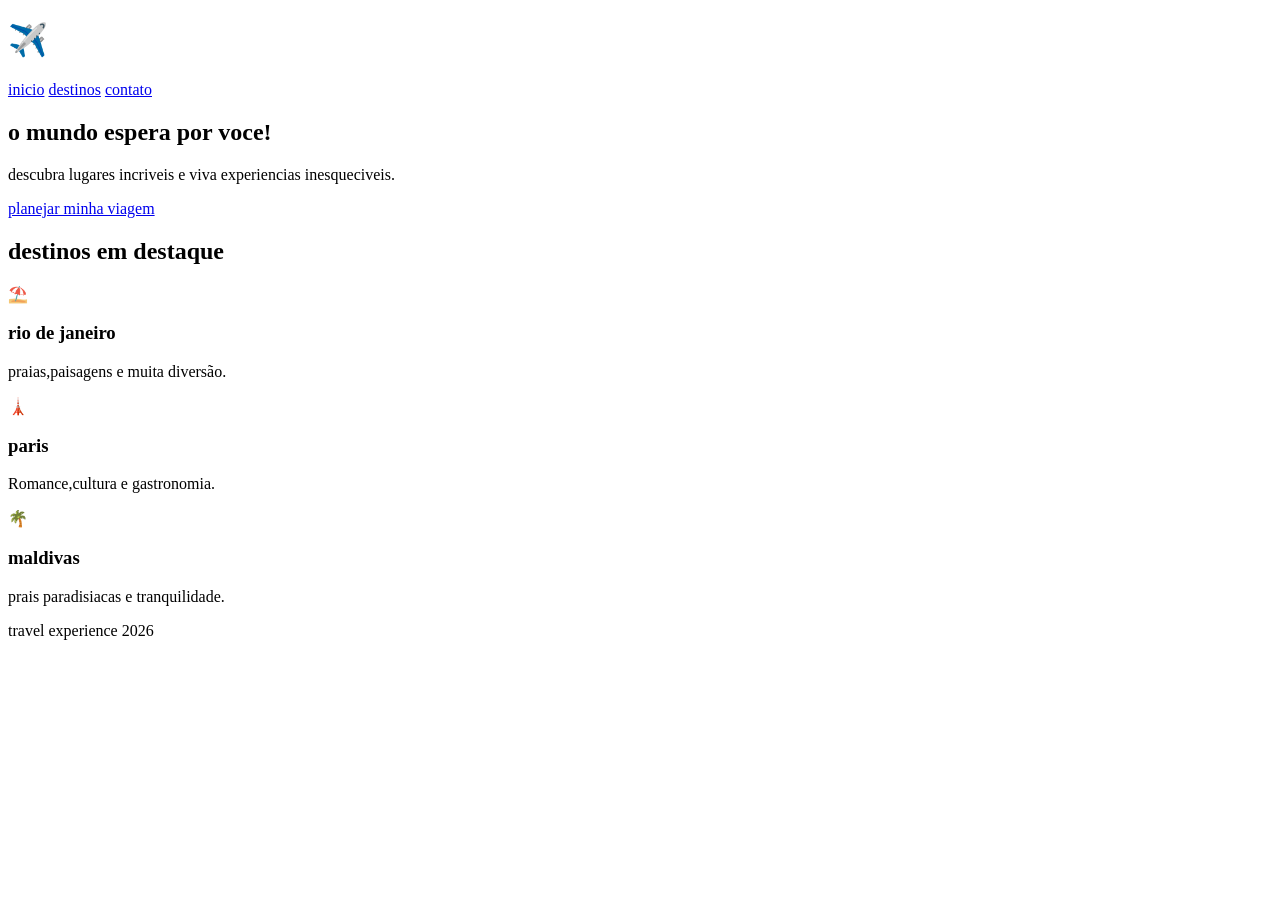
==== img/index.html @ 51c7c532 "vn" ====
<!DOCTYPE html>
<html lang="en">
<head>
    <meta charset="UTF-8">
    <meta name="viewport" content="width=device-width, initial-scale=1.0">
    <title>travel Experience</title>
    <link rel="stylesheet" href="css/style.css">

</head>
<body>
   <head>
    <h1>✈️</h1>
    <nav>
        <a href="index.html">inicio</a>
        <a href="#destinos">destinos</a>
        <a href="cadastro.html">contato</a>
    </nav>
   </head> 
   <main>
    <section class="banner">
        <h2>o mundo espera por voce!</h2>
        <p>
            descubra lugares incriveis e viva experiencias inesqueciveis.
        </p>
        <a href="cadastro.html " class="botao">
            planejar minha viagem

        </a>
        </section>
        <section class="destinos" id="destinos">
            <h2>destinos em destaque</h2>
            <div class="container">
                <article class="card">
                    <div class="imagem">⛱️</div>
                    <h3>rio de janeiro</h3>
                    <p>praias,paisagens e muita diversão.</p>

                </article>

                <article class="card">
                    <div class="imagem">🗼</div>
                    <h3>paris</h3>
                    <p>Romance,cultura e gastronomia.</p>
                </article>

                <article class="card">
                    <div class="imagem">🌴</div>
                    <h3>maldivas</h3>
                    <p>prais paradisiacas e tranquilidade.</p>
            
                

                </article>


            </div>
        
        </section>
   </main>
   <footer>
    <p>travel experience 2026</p>
   </footer>
</body>
</html>
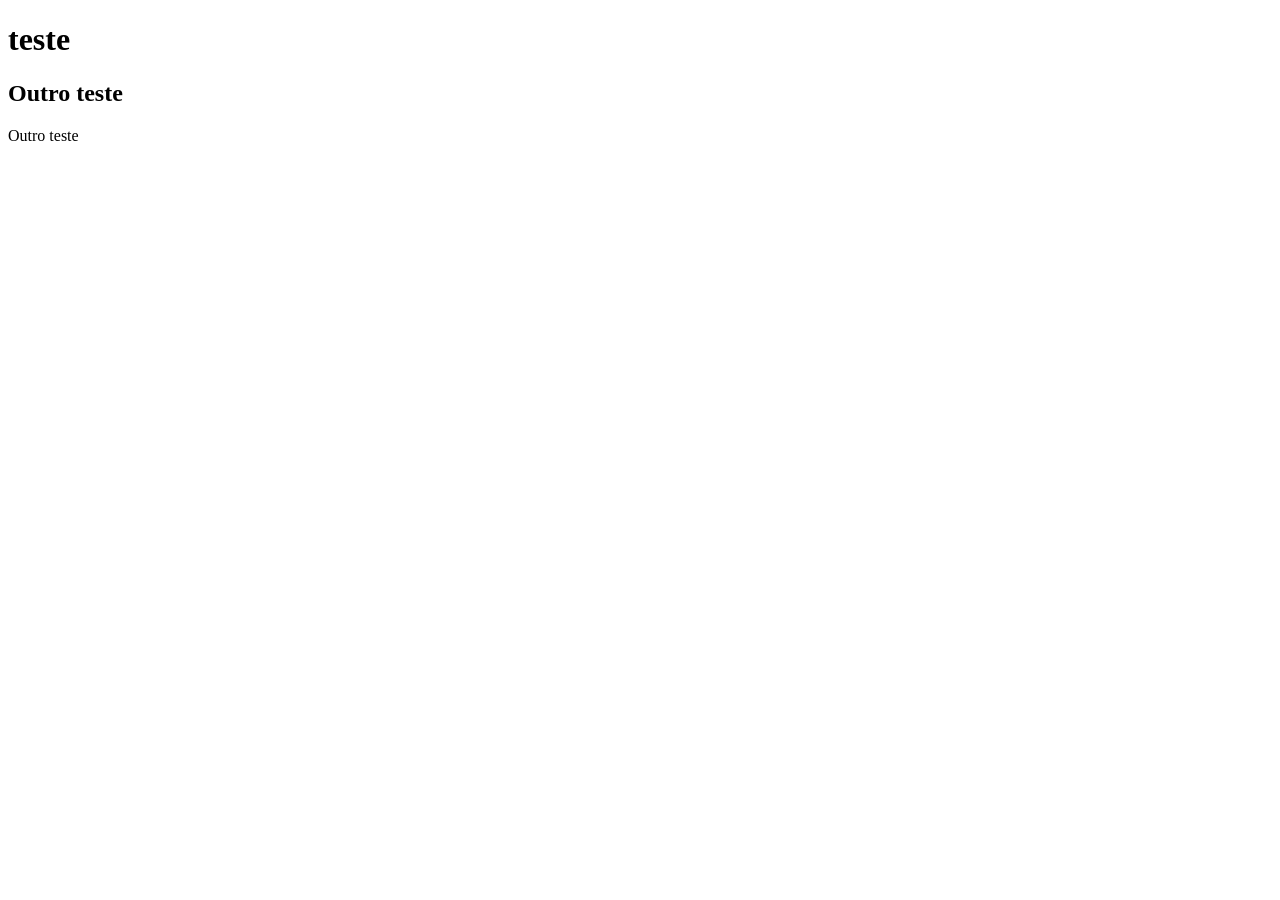
==== commit 2f37e737: "vini" ====
--- a/img/index.html
+++ b/img/index.html
@@ -8,57 +8,29 @@
 
 </head>
 <body>
-   <head>
-    <h1>✈️</h1>
-    <nav>
-        <a href="index.html">inicio</a>
-        <a href="#destinos">destinos</a>
-        <a href="cadastro.html">contato</a>
-    </nav>
-   </head> 
-   <main>
-    <section class="banner">
-        <h2>o mundo espera por voce!</h2>
-        <p>
-            descubra lugares incriveis e viva experiencias inesqueciveis.
-        </p>
-        <a href="cadastro.html " class="botao">
-            planejar minha viagem
+<title>Calculo</title>
+</head>
+</body>
 
-        </a>
-        </section>
-        <section class="destinos" id="destinos">
-            <h2>destinos em destaque</h2>
-            <div class="container">
-                <article class="card">
-                    <div class="imagem">⛱️</div>
-                    <h3>rio de janeiro</h3>
-                    <p>praias,paisagens e muita diversão.</p>
+<h1>teste</h1>
 
-                </article>
+<h2>Outro teste</h2>
+<p>Outro teste</p>
 
-                <article class="card">
-                    <div class="imagem">🗼</div>
-                    <h3>paris</h3>
-                    <p>Romance,cultura e gastronomia.</p>
-                </article>
 
-                <article class="card">
-                    <div class="imagem">🌴</div>
-                    <h3>maldivas</h3>
-                    <p>prais paradisiacas e tranquilidade.</p>
+ 
+
+    
+   
+</body>
+</html><head>
+    
             
                 
 
-                </article>
+                
 
 
-            </div>
+
+            
         
-        </section>
-   </main>
-   <footer>
-    <p>travel experience 2026</p>
-   </footer>
-</body>
-</html>
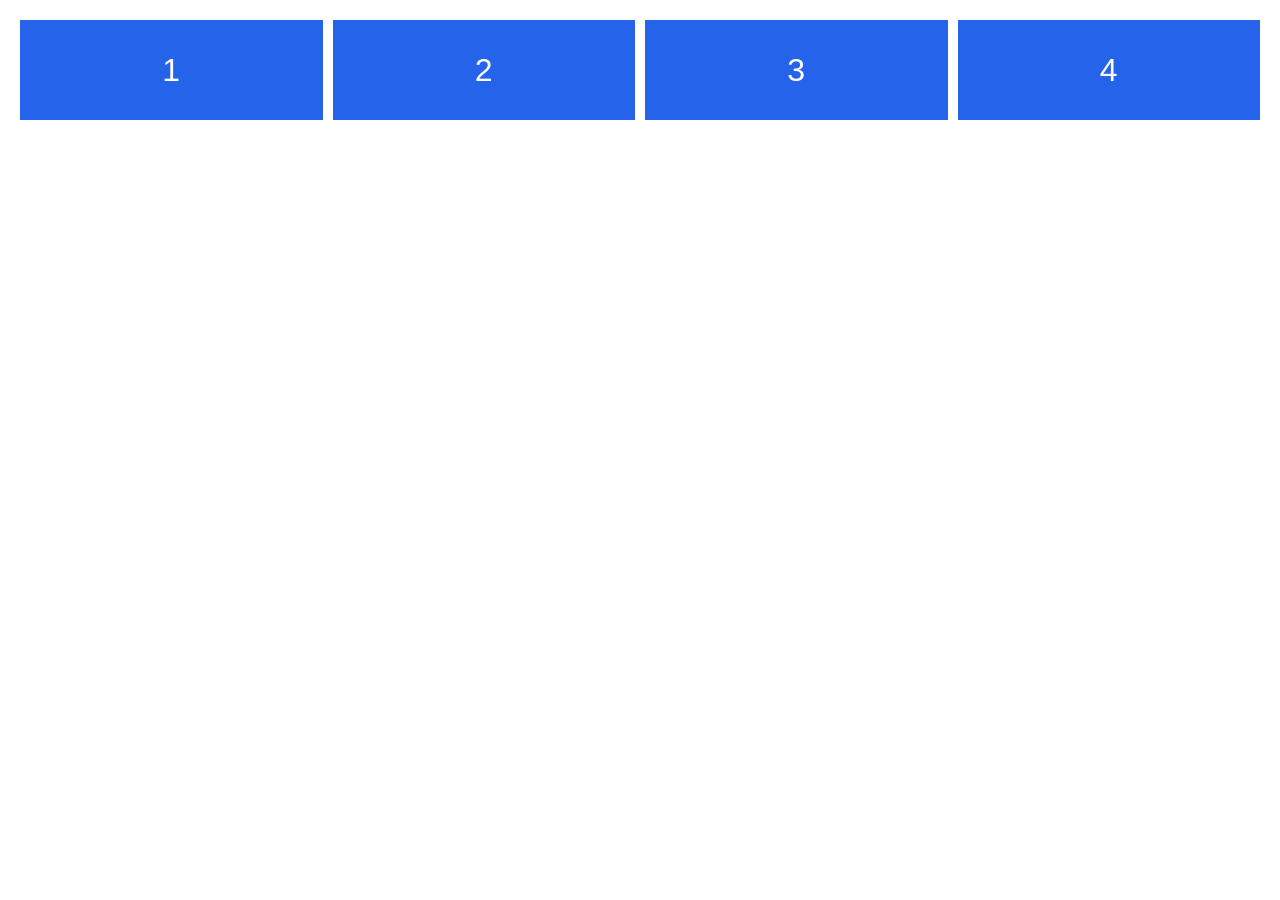
==== commit 0dcde8ec: "vini" ====
--- a/img/index.html
+++ b/img/index.html
@@ -3,28 +3,30 @@
 <head>
     <meta charset="UTF-8">
     <meta name="viewport" content="width=device-width, initial-scale=1.0">
-    <title>travel Experience</title>
-    <link rel="stylesheet" href="css/style.css">
+    <link rel="stylesheet" href="/css/style.css">
+    <title>calculo</title>
 
 </head>
 <body>
-<title>Calculo</title>
-</head>
-</body>
-
-<h1>teste</h1>
-
-<h2>Outro teste</h2>
-<p>Outro teste</p>
+    
+    <div class="linha">
+        <div class="caixa">1</div>
+        <div class="caixa">2</div>
+        <div class="caixa">3</div>
+        <div class="caixa">4</div>
 
 
- 
+    </div>
 
+
+</body>
+<html>
+
+
+  
     
-   
-</body>
-</html><head>
     
+  
             
                 
 
--- a/css/style.css
+++ b/css/style.css
@@ -0,0 +1,22 @@
+body{
+    font-family:Arial, sans-serif;
+    margin:20px;
+
+}
+    .linha{
+        display: flex;
+        gap:10px;
+    }
+    .caixa{
+        width: 33%;
+        height: 100px;
+        background-color: #2563eb;
+        color:white;
+        display: flex;
+        justify-content: center;
+        align-items: center;
+        font-size: 2rem;
+    }
+          
+
+                                                                        
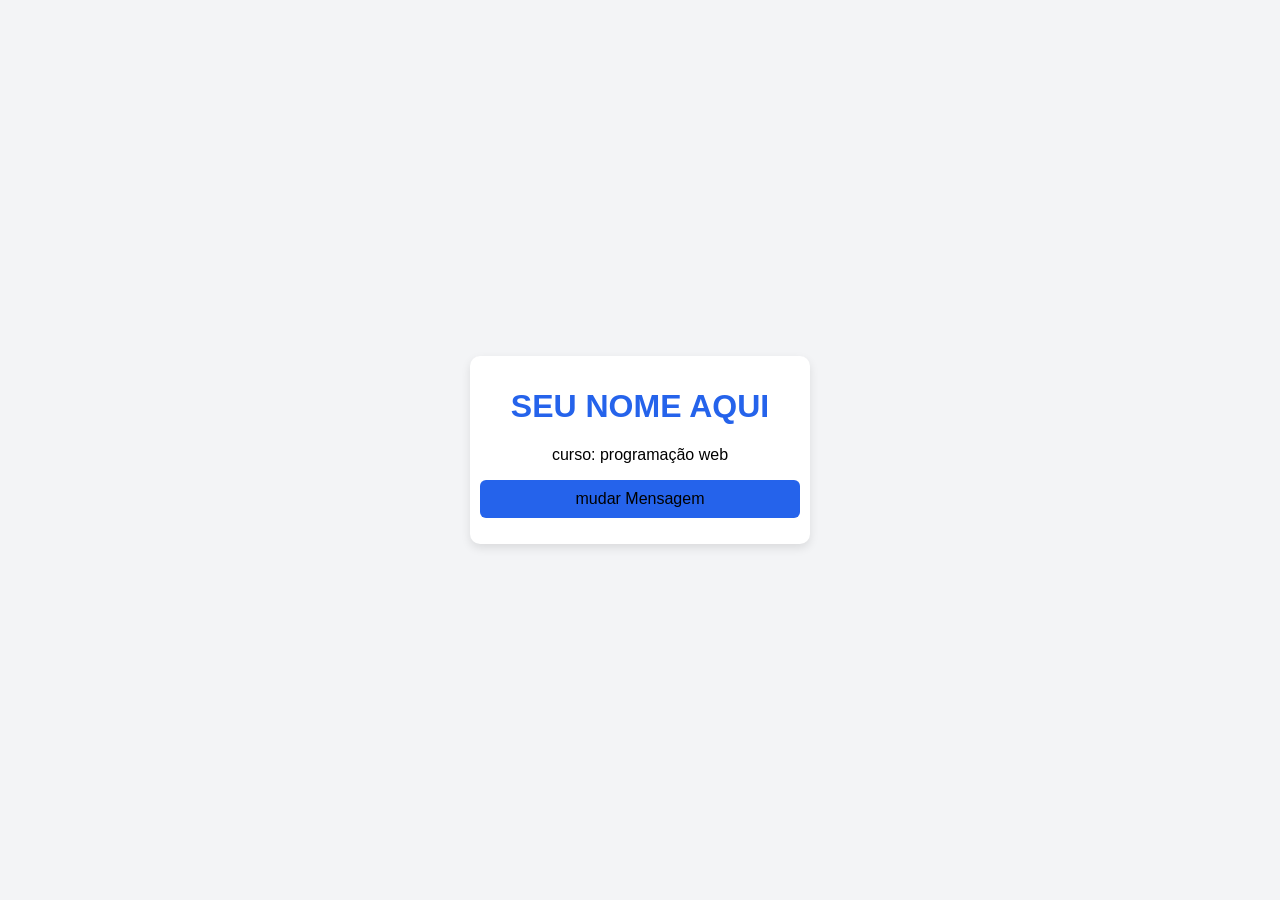
==== commit 35deaaa5: "vini" ====
--- a/img/index.html
+++ b/img/index.html
@@ -3,36 +3,21 @@
 <head>
     <meta charset="UTF-8">
     <meta name="viewport" content="width=device-width, initial-scale=1.0">
+    <title>meu cartao</title>
     <link rel="stylesheet" href="/css/style.css">
-    <title>calculo</title>
-
 </head>
 <body>
     
-    <div class="linha">
-        <div class="caixa">1</div>
-        <div class="caixa">2</div>
-        <div class="caixa">3</div>
-        <div class="caixa">4</div>
-
-
+    <div class="cartao">
+    <h1 id="titulo">SEU NOME AQUI</h1>
+    <p>curso: programação web</p>
+    <button id="botao">mudar Mensagem</button>
+    <p id="mensagem"></p>
     </div>
 
 
-</body>
-<html>
+<script src="/js/script.js"></script>
 
 
-  
-    
-    
-  
-            
-                
-
-                
-
-
-
-            
-        
+</body>
+</html>
--- a/css/style.css
+++ b/css/style.css
@@ -1,22 +1,38 @@
 body{
-    font-family:Arial, sans-serif;
-    margin:20px;
+    display: flex;
+    justify-content: center;
+    align-items: center;
+    min-height: 100vh;
+    margin:0;
+    background-color: #f3f4f6;
+    font-family: Arial, sans-serif;
 
 }
-    .linha{
-        display: flex;
-        gap:10px;
-    }
-    .caixa{
-        width: 33%;
-        height: 100px;
-        background-color: #2563eb;
-        color:white;
-        display: flex;
-        justify-content: center;
-        align-items: center;
-        font-size: 2rem;
-    }
-          
+.cartao{
+width: 320px;
+padding: 10px; /*aleatorio*/
+background-color: white;
+border-radius: 10px; /*aleotorio*/
+box-shadow: 0 4px 10px rgba(0,0,0,0.1); /*aumentem esses valores*/
+text-align: center;
 
-                                                                        
+
+}
+#titulo{
+    font-size: 32px;
+    color:#2563eb;
+
+}
+button{
+    width: 100%;
+    padding: 10px;
+    border:none;
+    border-radius: 6px;
+    background-color: #2563eb;
+    font-size: 16px;
+    cursor:pointer;
+}
+
+
+
+
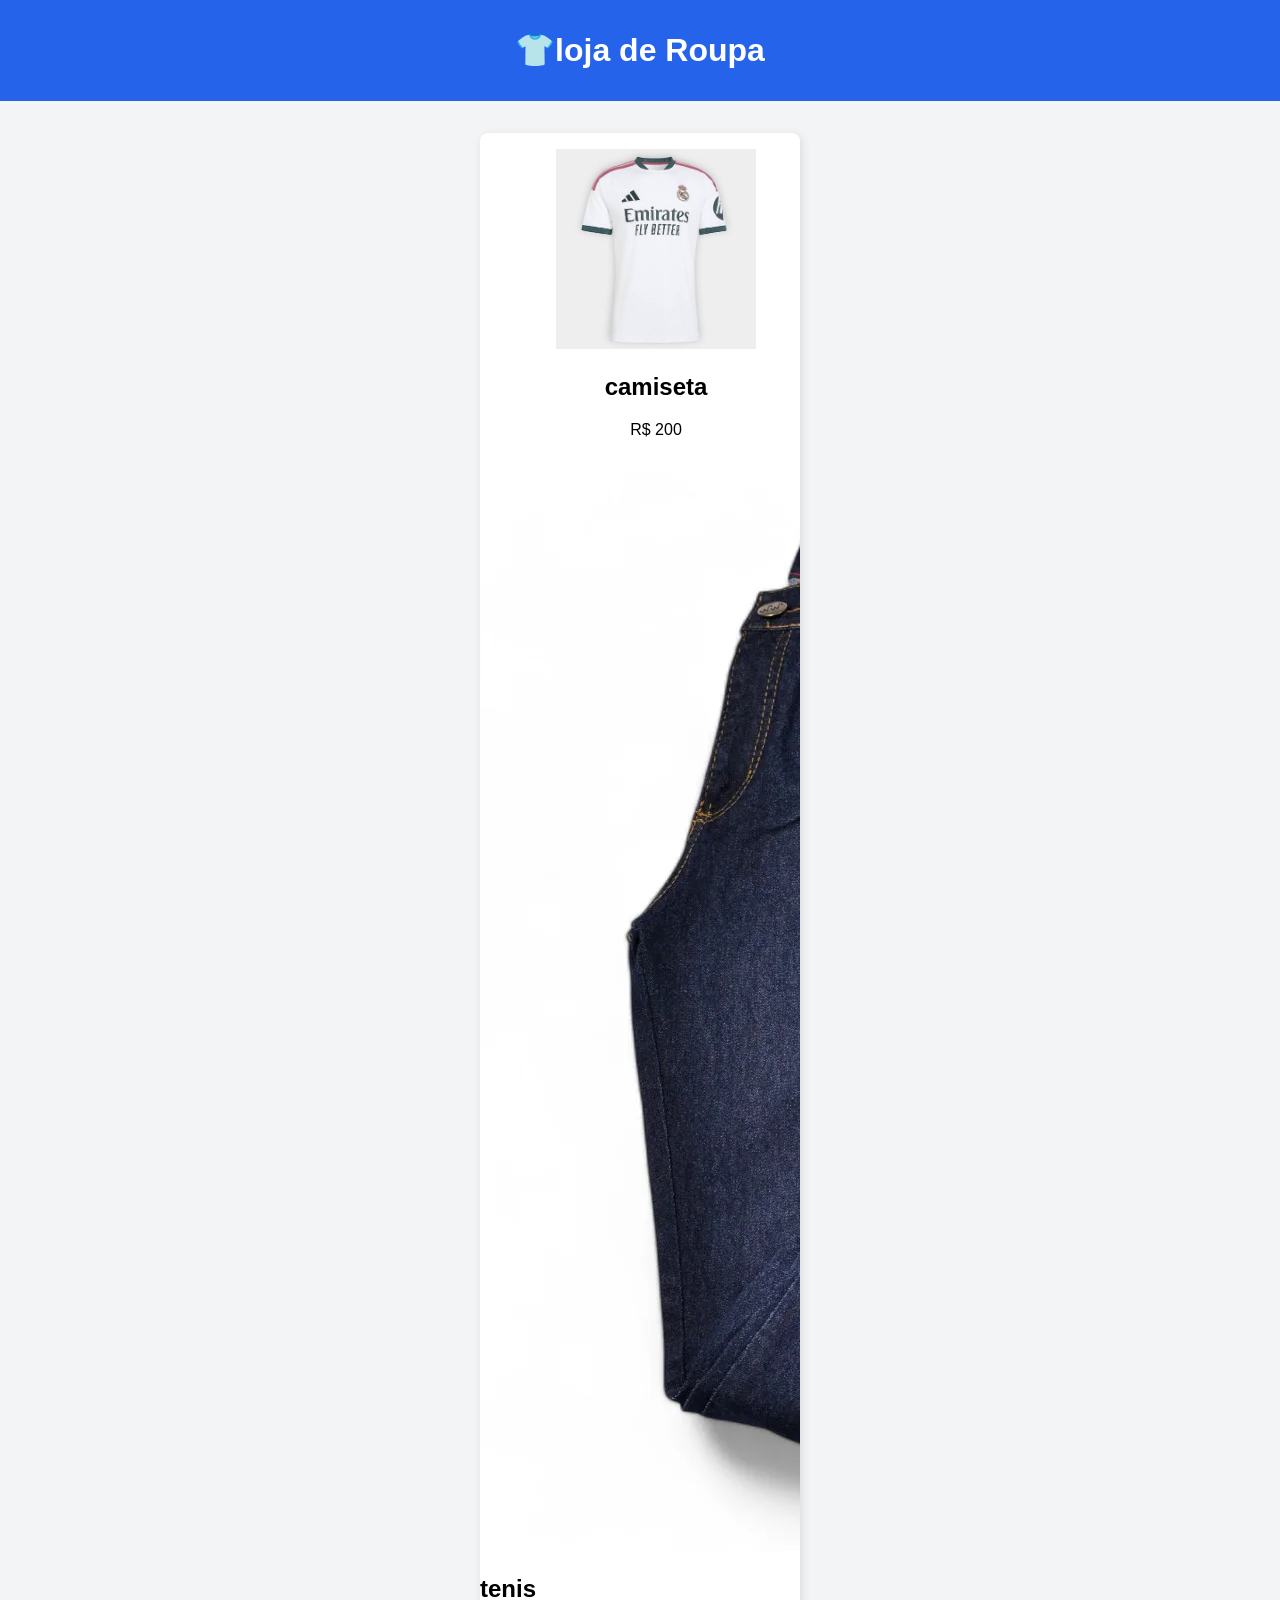
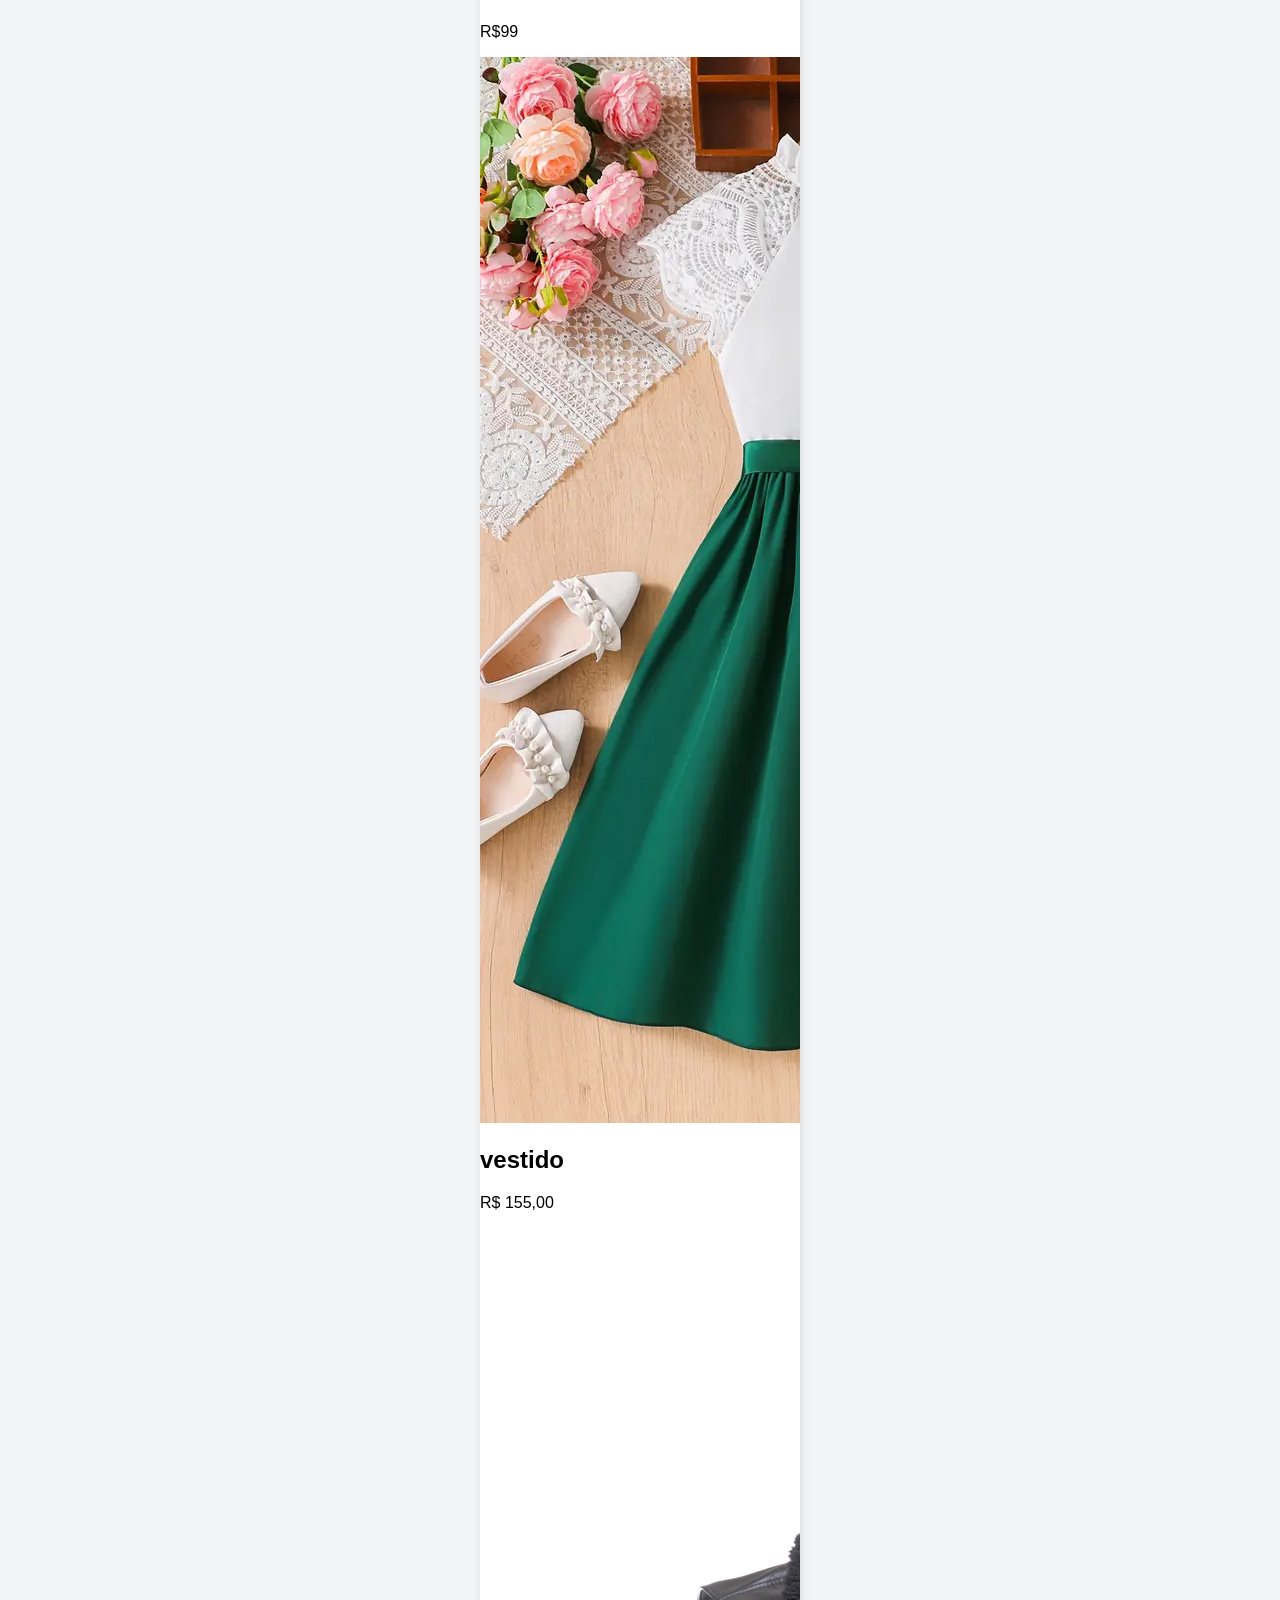
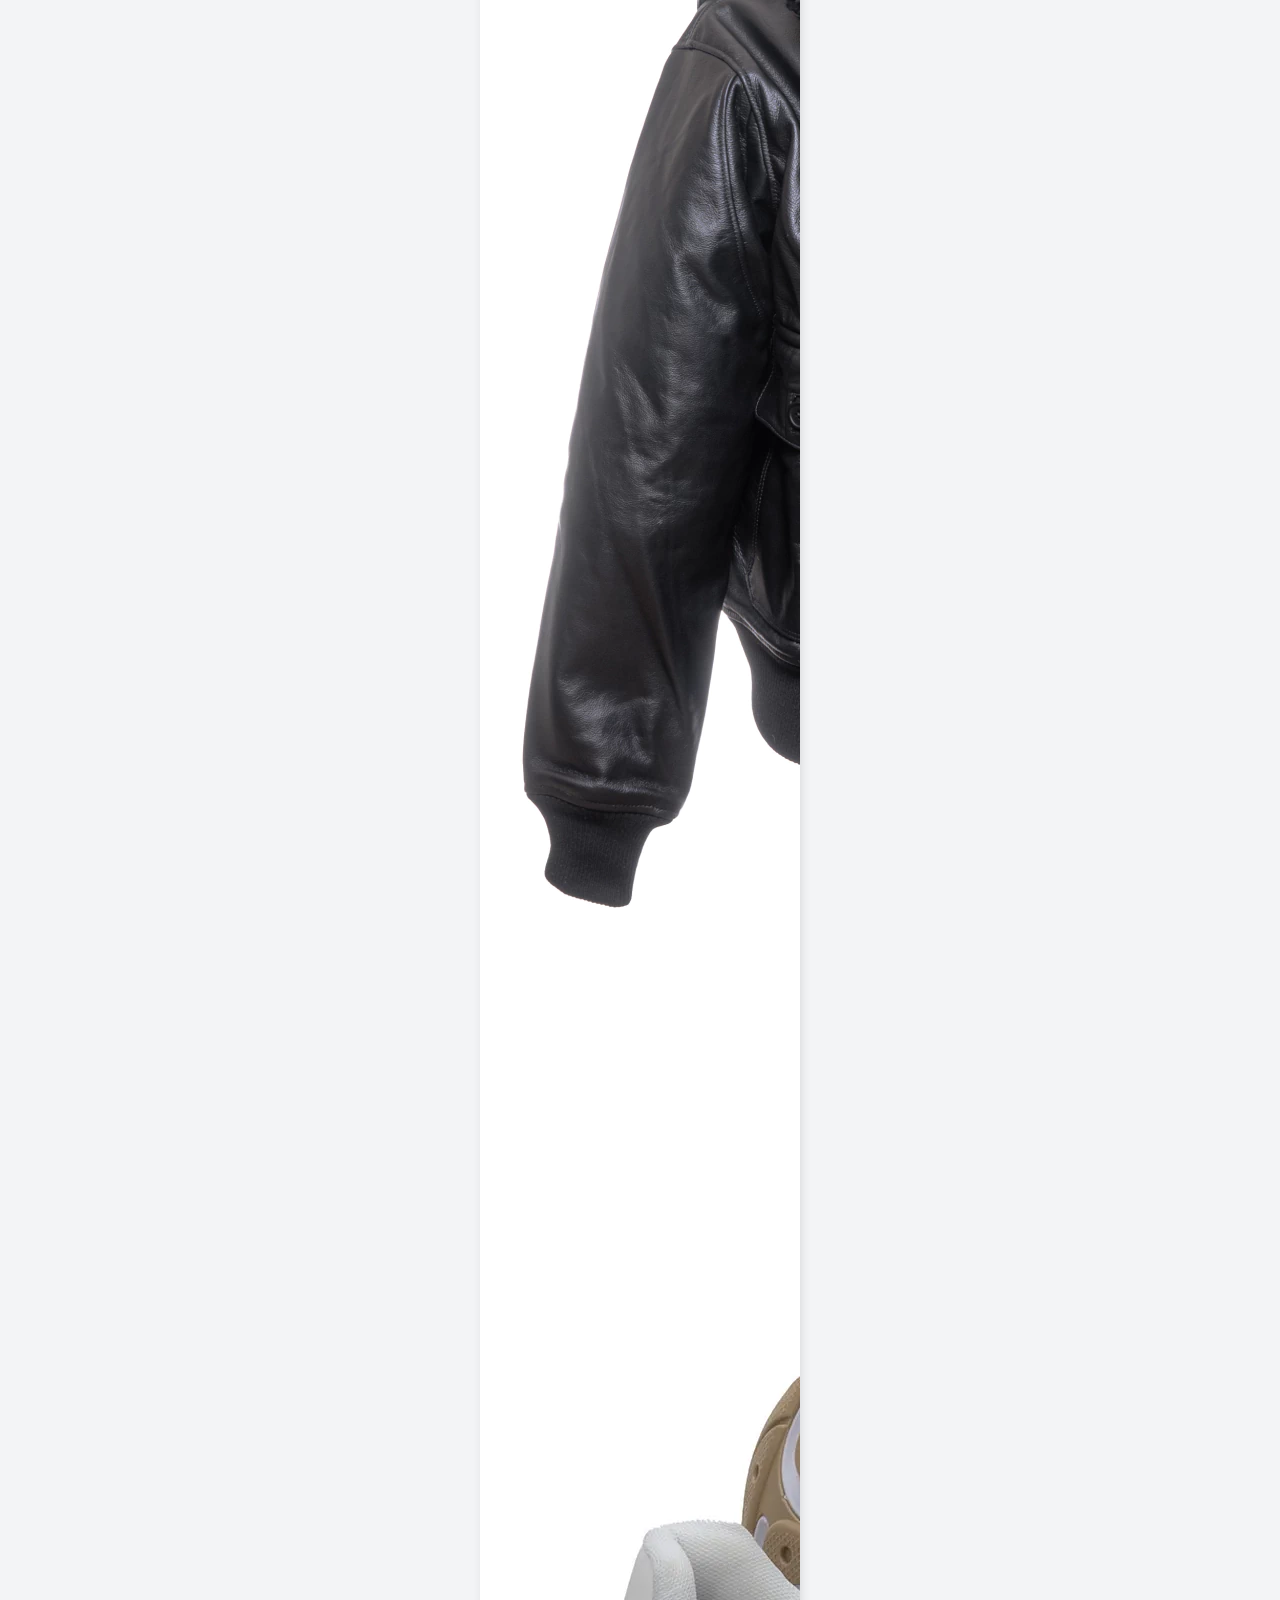
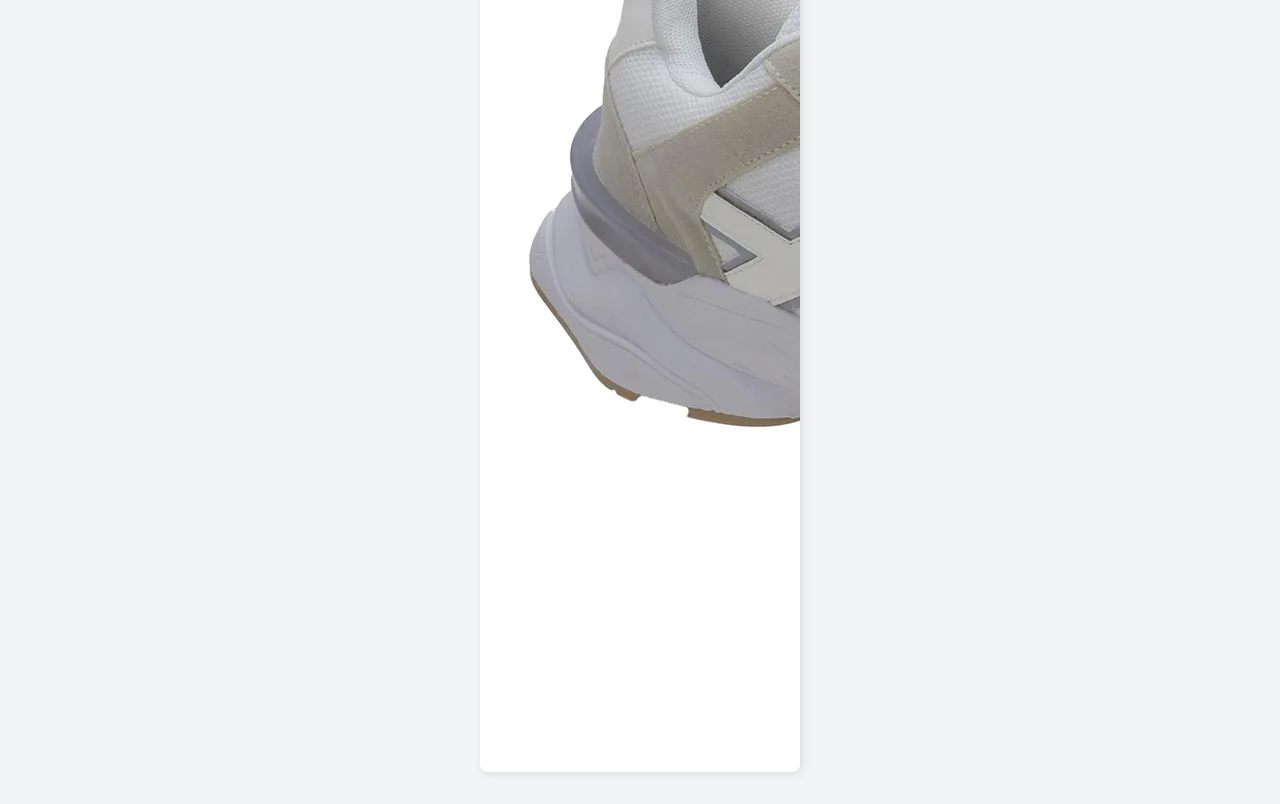
==== commit b87e6a67: "vini" ====
--- a/img/index.html
+++ b/img/index.html
@@ -3,20 +3,46 @@
 <head>
     <meta charset="UTF-8">
     <meta name="viewport" content="width=device-width, initial-scale=1.0">
-    <title>meu cartao</title>
+    <title>loja de roupas do Prof Dudu</title>
     <link rel="stylesheet" href="/css/style.css">
 </head>
 <body>
-    
-    <div class="cartao">
-    <h1 id="titulo">SEU NOME AQUI</h1>
-    <p>curso: programação web</p>
-    <button id="botao">mudar Mensagem</button>
-    <p id="mensagem"></p>
-    </div>
+    <header>
+     <h1>👕loja de Roupa</h1>
+     </header>
+     <main class="carrossel">
+        
+        <div class="trilho">
+            
+            <div class="slide">
+            <img src="/img/images (1).jpg" alt="camiseta futebol">
+            <h2>camiseta</h2>
+            <p class="preço">R$ 200</p>
+            </div>
 
 
-<script src="/js/script.js"></script>
+            </div class="slide">
+            <img src="/img/calca_masc_lycra_mm_amaciada_x03_535_1_86d23fce147eadb50045f8653b925af7.webp" alt="">
+            <h2>tenis</h2>
+            <p id="preço">R$99</p>
+            </div>
+            
+
+            </div class="slide">
+            <img src="/img/24a0ceba-8c13-45c6-b40c-4916e93ba778.webp" alt="">
+            <h2>vestido</h2>
+            <p class="preço">R$ 155,00</p>
+            <img src="/img/jaqueta-bomber-g-1-preto-1-e20c9ed571b6899f2217414692367249-1024-1024.webp" alt="">
+            <img src="/img/tenis_casual_bkr_ref_10440_45330_1_99a0c6e8c79e28cba5609427a2232b78.webp" alt="">
+            </div>
+
+            </div>
+            </main>
+
+    
+
+
+
 
 
 </body>
--- a/css/style.css
+++ b/css/style.css
@@ -1,38 +1,50 @@
 body{
-    display: flex;
-    justify-content: center;
-    align-items: center;
-    min-height: 100vh;
+    font-family:Arial, sans-serif;
+    background-color: #f3f4f6;
     margin:0;
-    background-color: #f3f4f6;
-    font-family: Arial, sans-serif;
 
 }
-.cartao{
-width: 320px;
-padding: 10px; /*aleatorio*/
-background-color: white;
-border-radius: 10px; /*aleotorio*/
-box-shadow: 0 4px 10px rgba(0,0,0,0.1); /*aumentem esses valores*/
-text-align: center;
+header{
+    background-color: #2563eb;
+    color:white;
+    text-align: center;
+    padding: 10px; /* espaço interno */
+
+}
+.carrossel{
+    width:90%; /* % acompanha a tela */
+    max-width:320px; /* px: largura fixa do desenho*/
+    margin:32px auto; /* espaço externo*/
+    overflow: hidden; /* esconde o oque sobra */
+    border-radius: 8px;
+    background-color: white;
+    box-shadow: 2px 2px 10px rgba(0,0,0,0.1);
+}
+.trilho{
+    display:flex;
+    width: 500%; /* 5 slides de 100% */
+    animation: deslizar 15s infinite; /* px não se aplica: é tempo(s) */
+
+}
+.slide{
+    width: 20%;/* 1/5 do trilho = 100% da janela */
+    padding: 16px;
+    text-align: center;
+
+}
+.slide img{
+    width:100%; /* acompanha o slide */
+    height: 200px; /* px: algura igual para todos*/
+    object-fit: contain; /* cabe INTEIRA, sobra espaço em volta*/
+    border-radius: 8px;
 
 
 }
-#titulo{
-    font-size: 32px;
-    color:#2563eb;
-
-}
-button{
-    width: 100%;
-    padding: 10px;
-    border:none;
-    border-radius: 6px;
-    background-color: #2563eb;
-    font-size: 16px;
-    cursor:pointer;
-}
-
-
-
-
+@keyframes deslizar{
+    0%, 15% {transform: translateX(0);}
+    20%, 35%{transform: translateX(-20%);}
+    40%, 55% {transform:translateX(-40%) ;}
+    60%, 75% {transform:translateX(-60%) ;}
+    80%, 95% {transform: translateX(-80%);}
+    100%     {transform: translateX(0);} 
+}
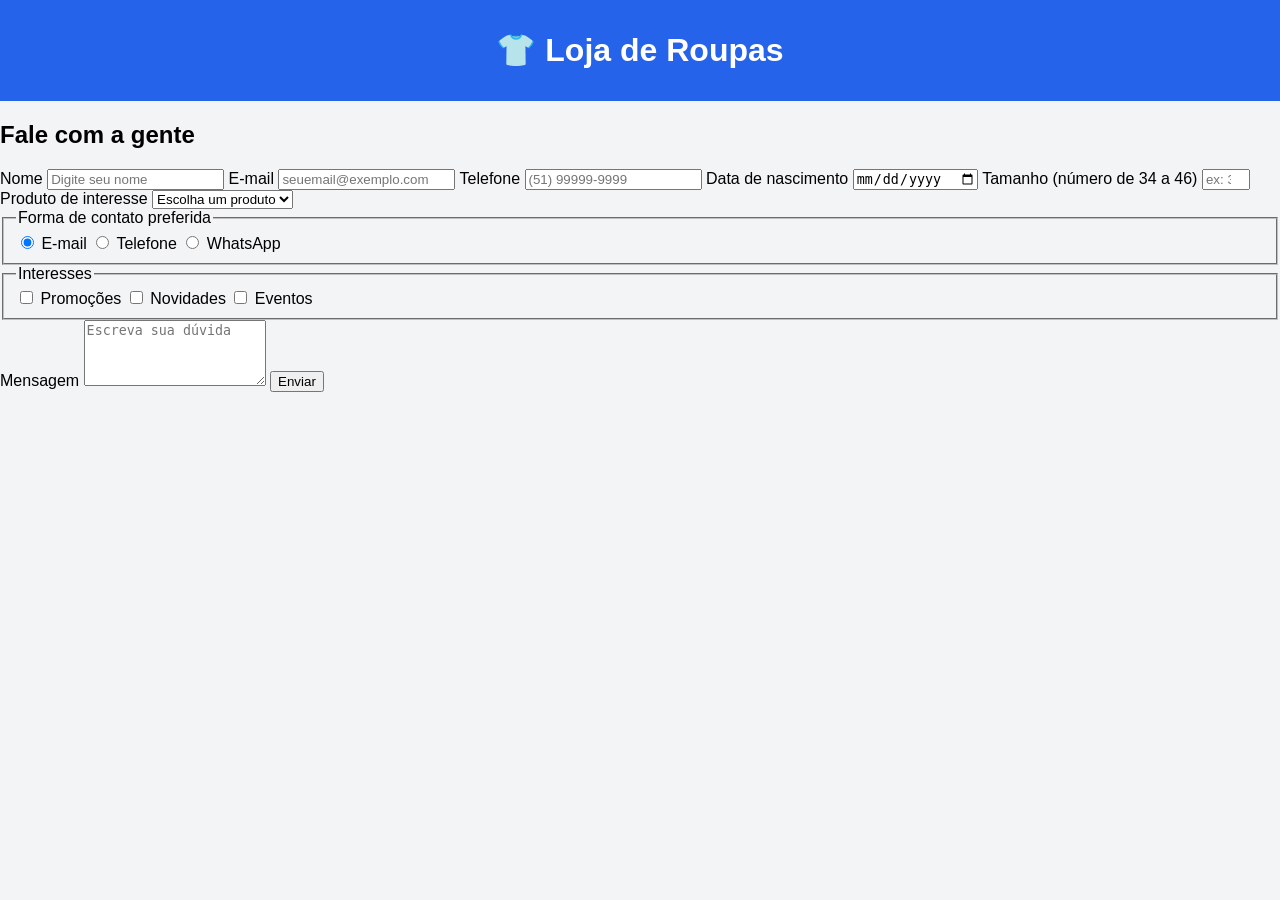
==== commit 7f91e64f: "vin" ====
--- a/img/index.html
+++ b/img/index.html
@@ -1,49 +1,68 @@
 <!DOCTYPE html>
-<html lang="en">
+<html lang="pt-BR">
 <head>
     <meta charset="UTF-8">
     <meta name="viewport" content="width=device-width, initial-scale=1.0">
-    <title>loja de roupas do Prof Dudu</title>
+    <title>Contato - Loja de Roupas</title>
     <link rel="stylesheet" href="/css/style.css">
 </head>
 <body>
+
     <header>
-     <h1>👕loja de Roupa</h1>
-     </header>
-     <main class="carrossel">
-        
-        <div class="trilho">
-            
-            <div class="slide">
-            <img src="/img/images (1).jpg" alt="camiseta futebol">
-            <h2>camiseta</h2>
-            <p class="preço">R$ 200</p>
-            </div>
+        <h1>👕 Loja de Roupas</h1>
+    </header>
 
+    <main class="area-contato">
+        <form class="formulario">
 
-            </div class="slide">
-            <img src="/img/calca_masc_lycra_mm_amaciada_x03_535_1_86d23fce147eadb50045f8653b925af7.webp" alt="">
-            <h2>tenis</h2>
-            <p id="preço">R$99</p>
-            </div>
-            
+            <h2>Fale com a gente</h2>
 
-            </div class="slide">
-            <img src="/img/24a0ceba-8c13-45c6-b40c-4916e93ba778.webp" alt="">
-            <h2>vestido</h2>
-            <p class="preço">R$ 155,00</p>
-            <img src="/img/jaqueta-bomber-g-1-preto-1-e20c9ed571b6899f2217414692367249-1024-1024.webp" alt="">
-            <img src="/img/tenis_casual_bkr_ref_10440_45330_1_99a0c6e8c79e28cba5609427a2232b78.webp" alt="">
-            </div>
+            <label for="nome">Nome</label>
+            <input type="text" id="nome" placeholder="Digite seu nome" required minlength="3">
 
-            </div>
-            </main>
+            <label for="email">E-mail</label>
+            <input type="email" id="email" placeholder="seuemail@exemplo.com" required>
 
-    
+            <label for="telefone">Telefone</label>
+            <input type="tel" id="telefone" placeholder="(51) 99999-9999">
 
+            <label for="nascimento">Data de nascimento</label>
+            <input type="date" id="nascimento" required>
 
+            <label for="tamanho">Tamanho (número de 34 a 46)</label>
+            <input type="number" id="tamanho" min="34" max="46" step="2" placeholder="ex: 38">
 
+            <label for="produto">Produto de interesse</label>
+            <select id="produto" required>
+                <option value="">Escolha um produto</option>
+                <option value="camiseta">Camiseta</option>
+                <option value="calca">Calça Jeans</option>
+                <option value="jaqueta">Jaqueta</option>
+                <option value="tenis">Tênis</option>
+                <option value="vestido">Vestido</option>
+            </select>
 
+            <fieldset>
+                <legend>Forma de contato preferida</legend>
+                <label><input type="radio" name="contato" value="email" checked> E-mail</label>
+                <label><input type="radio" name="contato" value="telefone"> Telefone</label>
+                <label><input type="radio" name="contato" value="whatsapp"> WhatsApp</label>
+            </fieldset>
+
+            <fieldset>
+                <legend>Interesses</legend>
+                <label><input type="checkbox" name="interesse" value="promocoes"> Promoções</label>
+                <label><input type="checkbox" name="interesse" value="novidades"> Novidades</label>
+                <label><input type="checkbox" name="interesse" value="eventos"> Eventos</label>
+            </fieldset>
+
+            <label for="mensagem">Mensagem</label>
+            <textarea id="mensagem" rows="4" placeholder="Escreva sua dúvida" maxlength="200"></textarea>
+
+            <button type="submit">Enviar</button>
+
+        </form>
+    </main>
 
 </body>
 </html>
